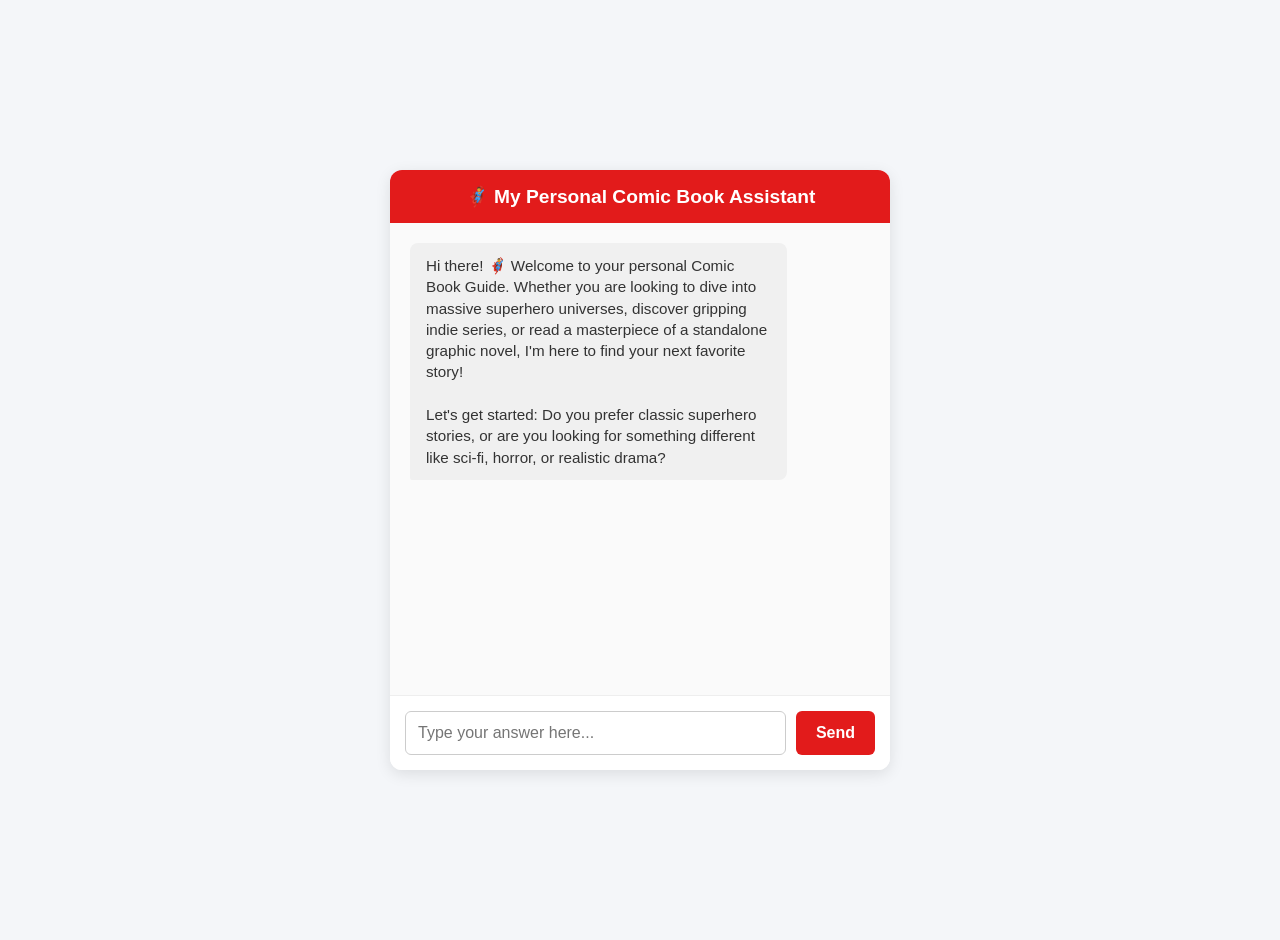
==== Comics_AI.html @ 7d4351ac "הרבה דברים ג'ון" ====
<!DOCTYPE html>
<html lang="en" dir="ltr">
<head>
    <meta charset="UTF-8">
    <meta name="viewport" content="width=device-width, initial-scale=1.0">
    <title>Comic Book Recommendation Chat</title>
    <link rel="stylesheet" href="comics-style.css">
</head>
<body>

<div class="chat-container">
    <div class="chat-header">🦸‍♂️ My Personal Comic Book Assistant</div>
    
    <div class="chat-messages" id="chatMessages">
        <div class="message bot">
            Hi there! 🦸‍♂️ Welcome to your personal Comic Book Guide. Whether you are looking to dive into massive superhero universes, discover gripping indie series, or read a masterpiece of a standalone graphic novel, I'm here to find your next favorite story!<br><br>
            Let's get started: Do you prefer classic superhero stories, or are you looking for something different like sci-fi, horror, or realistic drama?
        </div>
    </div>
    
    <div class="chat-input-area">
        <input type="text" id="userInput" placeholder="Type your answer here..." onkeypress="handleKeyPress(event)">
        <button onclick="sendMessage()">Send</button>
    </div>
</div>

    <script src="comics_api.js"></script>
</body>
</html>
---- comics-style.css ----
body {
    font-family: 'Segoe UI', Tahoma, Geneva, Verdana, sans-serif;
    background-color: #f4f6f9;
    margin: 0;
    padding: 20px;
    display: flex;
    justify-content: center;
    align-items: center;
    height: 100vh;
}
.chat-container {
    width: 100%;
    max-width: 500px;
    height: 600px;
    background: #ffffff;
    border-radius: 12px;
    box-shadow: 0 4px 15px rgba(0, 0, 0, 0.1);
    display: flex;
    flex-direction: column;
    overflow: hidden;
}
.chat-header {
    background-color: #e21b1b;
    color: white;
    padding: 15px;
    text-align: center;
    font-size: 1.2rem;
    font-weight: bold;
}
.chat-messages {
    flex: 1;
    padding: 20px;
    overflow-y: auto;
    display: flex;
    flex-direction: column;
    gap: 12px;
    background-color: #fafafa;
}
.message {
    max-width: 75%;
    padding: 12px 16px;
    border-radius: 8px;
    font-size: 0.95rem;
    line-height: 1.4;
}
.message.bot {
    background-color: #f0f0f0;
    color: #333;
    align-self: flex-start;
    border-bottom-left-radius: 2px;
}
.message.user {
    background-color: #e21b1b;
    color: white;
    align-self: flex-end;
    border-bottom-right-radius: 2px;
}
.chat-input-area {
    display: flex;
    padding: 15px;
    background: #ffffff;
    border-top: 1px solid #eee;
    gap: 10px;
}
.chat-input-area input {
    flex: 1;
    padding: 12px;
    border: 1px solid #ccc;
    border-radius: 6px;
    outline: none;
    font-size: 1rem;
}
.chat-input-area button {
    background-color: #e21b1b;
    color: white;
    border: none;
    padding: 0 20px;
    border-radius: 6px;
    cursor: pointer;
    font-size: 1rem;
    font-weight: bold;
    transition: background 0.2s;
}
.chat-input-area button:hover {
    background-color: #b31212;
}
.loading {
    font-style: italic;
    color: #888;
    align-self: flex-start;
}
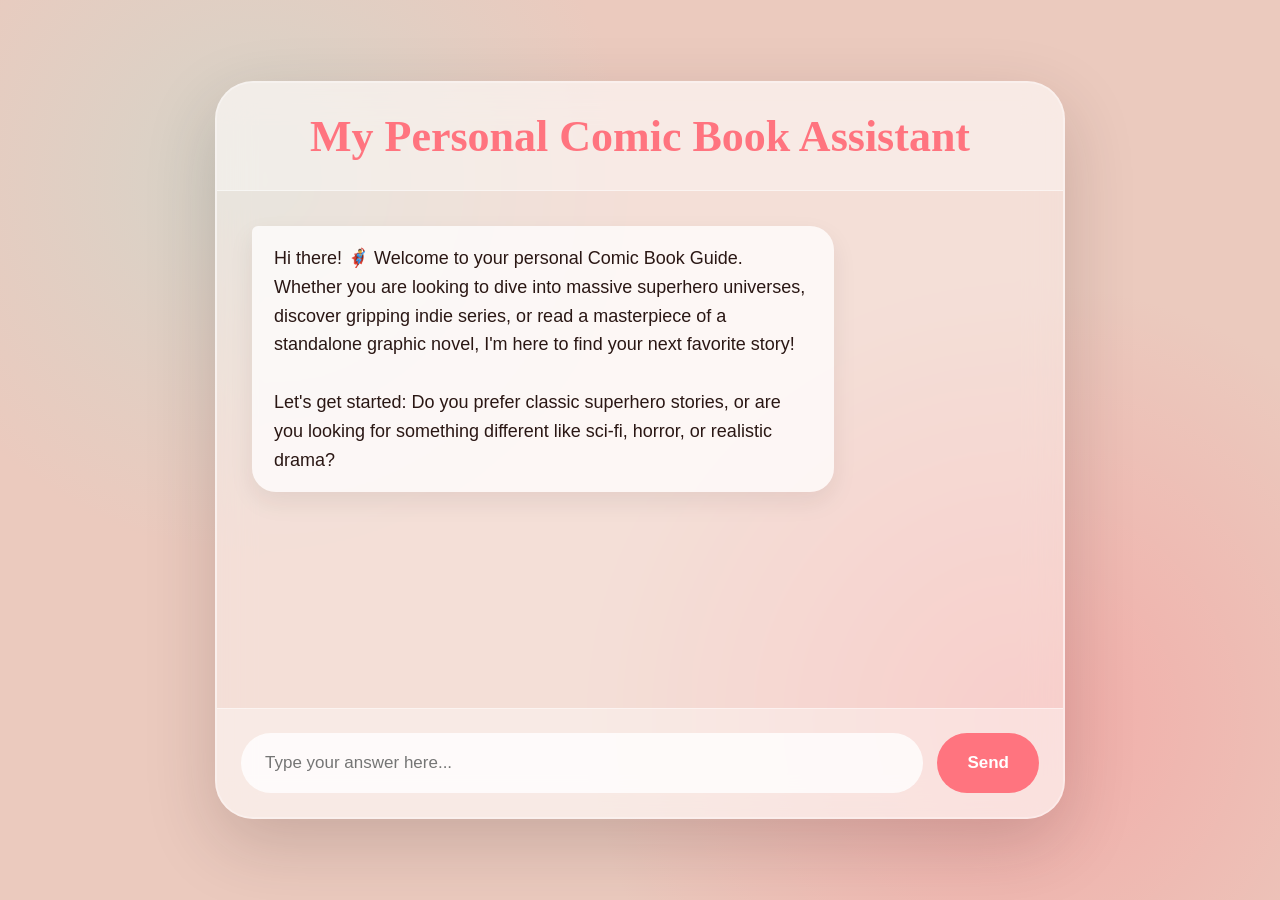
==== commit d9e0c007: "Css" ====
--- a/Comics_AI.html
+++ b/Comics_AI.html
@@ -9,7 +9,7 @@
 <body>
 
 <div class="chat-container">
-    <div class="chat-header">🦸‍♂️ My Personal Comic Book Assistant</div>
+    <div class="chat-header"> My Personal Comic Book Assistant</div>
     
     <div class="chat-messages" id="chatMessages">
         <div class="message bot">
--- a/comics-style.css
+++ b/comics-style.css
@@ -1,91 +1,152 @@
+:root {
+  --mint: #aee7dd;
+  --green: #c3d8a7;
+  --peach: #ffc9ad;
+  --pink: #ff9298;
+  --coral: #ff747f;
+  --bg: #ebcabe;
+  --text: #2a1714;
+}
+
+* {
+  margin: 0;
+  padding: 0;
+  box-sizing: border-box;
+}
+
 body {
-    font-family: 'Segoe UI', Tahoma, Geneva, Verdana, sans-serif;
-    background-color: #f4f6f9;
-    margin: 0;
-    padding: 20px;
-    display: flex;
-    justify-content: center;
-    align-items: center;
-    height: 100vh;
+  min-height: 100vh;
+  background:
+    radial-gradient(circle at 20% 20%, rgba(174, 231, 221, 0.35), transparent 30%),
+    radial-gradient(circle at 80% 80%, rgba(255, 116, 127, 0.35), transparent 35%),
+    var(--bg);
+  font-family: Arial, sans-serif;
+  color: var(--text);
+  display: flex;
+  justify-content: center;
+  align-items: center;
+  padding: 40px;
 }
+
 .chat-container {
+  width: 100%;
+  max-width: 850px;
+  height: 82vh;
+  background: rgba(255, 248, 245, 0.45);
+  backdrop-filter: blur(18px);
+  border: 2px solid rgba(255, 255, 255, 0.55);
+  border-radius: 38px;
+  box-shadow: 0 25px 70px rgba(42, 23, 20, 0.18);
+  display: flex;
+  flex-direction: column;
+  overflow: hidden;
+}
+
+.chat-header {
+  padding: 28px 32px;
+  background: rgba(255, 255, 255, 0.35);
+  border-bottom: 1px solid rgba(255, 255, 255, 0.45);
+  font-family: Georgia, serif;
+  font-size: clamp(28px, 4vw, 44px);
+  font-weight: 700;
+  color: var(--coral);
+  text-align: center;
+}
+
+.chat-messages {
+  flex: 1;
+  padding: 35px;
+  overflow-y: auto;
+  display: flex;
+  flex-direction: column;
+  gap: 18px;
+}
+
+.message {
+  max-width: 75%;
+  padding: 18px 22px;
+  border-radius: 24px;
+  font-size: 18px;
+  line-height: 1.6;
+  box-shadow: 0 10px 25px rgba(42, 23, 20, 0.08);
+}
+
+.message.bot {
+  align-self: flex-start;
+  background: rgba(255, 255, 255, 0.75);
+  border-top-left-radius: 6px;
+  color: var(--text);
+}
+
+.message.user {
+  align-self: flex-end;
+  background: var(--mint);
+  border-top-right-radius: 6px;
+  color: var(--text);
+}
+
+.chat-input-area {
+  padding: 24px;
+  display: flex;
+  gap: 14px;
+  background: rgba(255, 255, 255, 0.35);
+  border-top: 1px solid rgba(255, 255, 255, 0.45);
+}
+
+.chat-input-area input {
+  flex: 1;
+  padding: 18px 22px;
+  border: 2px solid transparent;
+  border-radius: 999px;
+  font-size: 17px;
+  outline: none;
+  background: rgba(255, 255, 255, 0.8);
+  color: var(--text);
+  transition: 0.3s ease;
+}
+
+.chat-input-area input:focus {
+  border-color: var(--mint);
+  box-shadow: 0 0 0 5px rgba(174, 231, 221, 0.25);
+}
+
+.chat-input-area button {
+  padding: 18px 30px;
+  border: none;
+  border-radius: 999px;
+  background: var(--coral);
+  color: white;
+  font-size: 17px;
+  font-weight: bold;
+  cursor: pointer;
+  transition: 0.3s ease;
+}
+
+.chat-input-area button:hover {
+  background: #000;
+  transform: translateY(-3px);
+}
+
+@media (max-width: 700px) {
+  body {
+    padding: 18px;
+  }
+
+  .chat-container {
+    height: 90vh;
+    border-radius: 28px;
+  }
+
+  .message {
+    max-width: 90%;
+    font-size: 16px;
+  }
+
+  .chat-input-area {
+    flex-direction: column;
+  }
+
+  .chat-input-area button {
     width: 100%;
-    max-width: 500px;
-    height: 600px;
-    background: #ffffff;
-    border-radius: 12px;
-    box-shadow: 0 4px 15px rgba(0, 0, 0, 0.1);
-    display: flex;
-    flex-direction: column;
-    overflow: hidden;
-}
-.chat-header {
-    background-color: #e21b1b;
-    color: white;
-    padding: 15px;
-    text-align: center;
-    font-size: 1.2rem;
-    font-weight: bold;
-}
-.chat-messages {
-    flex: 1;
-    padding: 20px;
-    overflow-y: auto;
-    display: flex;
-    flex-direction: column;
-    gap: 12px;
-    background-color: #fafafa;
-}
-.message {
-    max-width: 75%;
-    padding: 12px 16px;
-    border-radius: 8px;
-    font-size: 0.95rem;
-    line-height: 1.4;
-}
-.message.bot {
-    background-color: #f0f0f0;
-    color: #333;
-    align-self: flex-start;
-    border-bottom-left-radius: 2px;
-}
-.message.user {
-    background-color: #e21b1b;
-    color: white;
-    align-self: flex-end;
-    border-bottom-right-radius: 2px;
-}
-.chat-input-area {
-    display: flex;
-    padding: 15px;
-    background: #ffffff;
-    border-top: 1px solid #eee;
-    gap: 10px;
-}
-.chat-input-area input {
-    flex: 1;
-    padding: 12px;
-    border: 1px solid #ccc;
-    border-radius: 6px;
-    outline: none;
-    font-size: 1rem;
-}
-.chat-input-area button {
-    background-color: #e21b1b;
-    color: white;
-    border: none;
-    padding: 0 20px;
-    border-radius: 6px;
-    cursor: pointer;
-    font-size: 1rem;
-    font-weight: bold;
-    transition: background 0.2s;
-}
-.chat-input-area button:hover {
-    background-color: #b31212;
-}
-.loading {
-    font-style: italic;
-    color: #888;
-    align-self: flex-start;
+  }
 }
